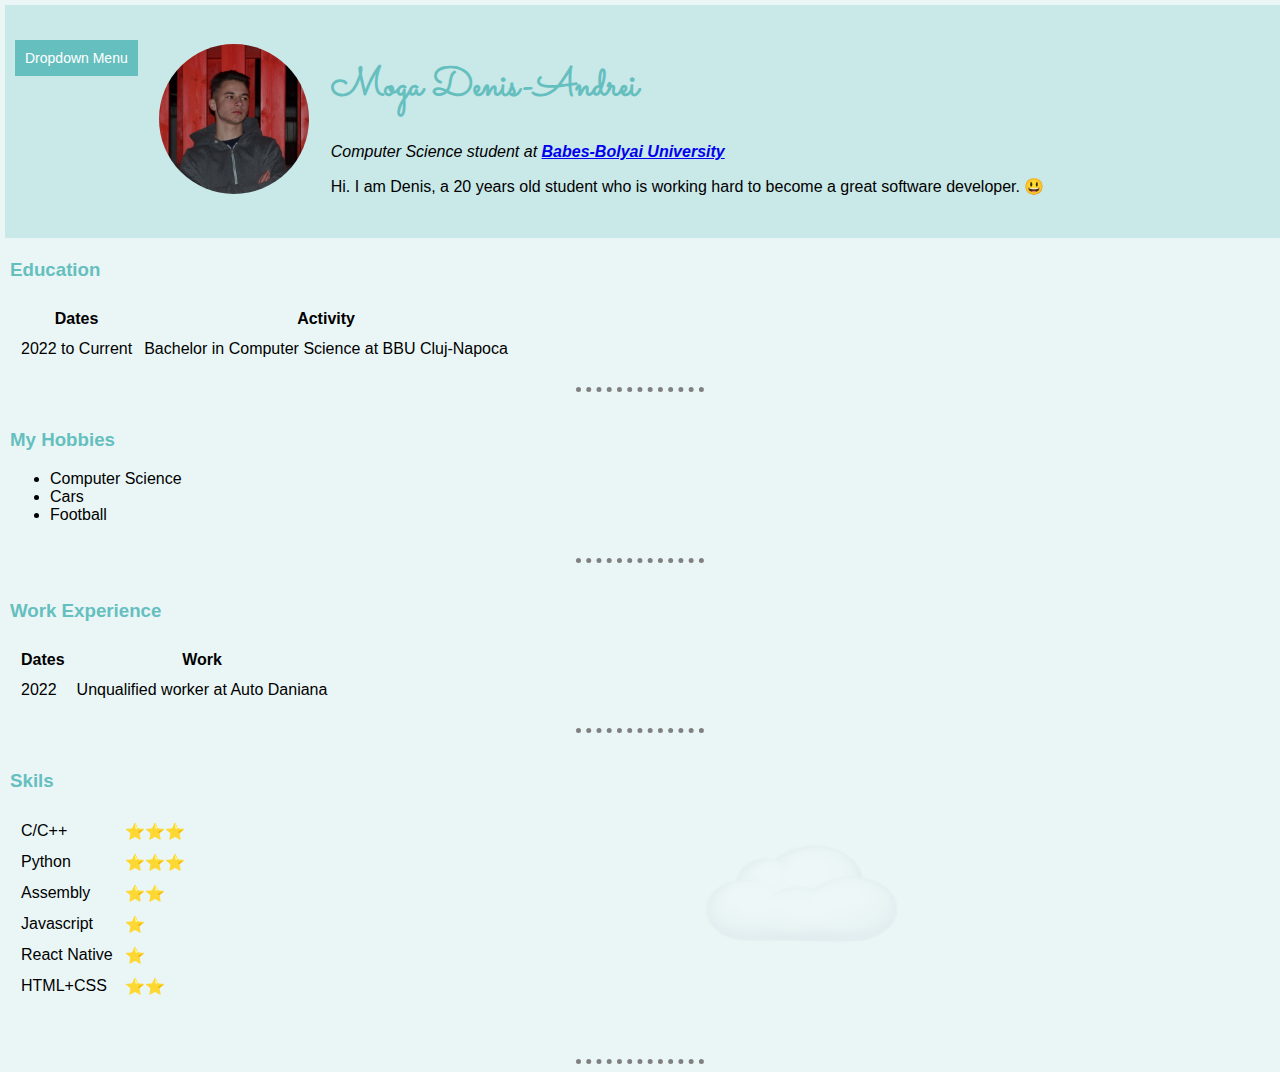
==== source/index.html @ 7c5b7319 "Moved files." ====
<!DOCTYPE html>
<html lang="en">
<head>
    <meta charset="UTF-8">
    <meta http-equiv="X-UA-Compatible" content="IE=edge">
    <meta name="viewport" content="width=device-width, initial-scale=1.0">
    <title>Denis' Personal Site</title>

    <link rel="stylesheet" href="css/styles.css">
    <link rel="icon" href="favicon.ico">

    <link rel="preconnect" href="https://fonts.googleapis.com">
    <link rel="preconnect" href="https://fonts.gstatic.com" crossorigin>
    <link href="https://fonts.googleapis.com/css2?family=Sacramento&display=swap" rel="stylesheet">

</head>
<body onscroll="modifyOpacityWhenScrolling()">
    <script src="javascript/script.js"></script>

    <div class="main-page-header" id="header">
        <div class="dropdown">
            <button class="drop-button">Dropdown Menu</button>
            <div class="dropdown-content">
                <a href="#">About me</a>
                <a href="contact.html">Contact</a>
                <a href="#">Play a game made by me</a>
            </div>
        </div>

        <table cellspacing="20">
        
        <tr>
            <td>
                <img class="profile_pic" src="images/profile_pic.jpeg" height=150px alt="Profile picture">
            </td>
            <td>
                <h1>Moga Denis-Andrei</h1>
                <p><em>Computer Science student at <b><a href="https://www.cs.ubbcluj.ro/en/" target="_blank">Babes-Bolyai University</a></b></em></p>
                <p>Hi. I am Denis, a 20 years old student who is working hard to become a great software developer. 😃</p>
            </td>
        </tr>

        </table>

    </div>

    <div class="first-container container">
        <h3>Education</h3>

        <table class="table" cellspacing="10">
            <thead>
                <tr>
                    <th>Dates</th>
                    <th>Activity</th>
                </tr>
            </thead>
            <tbody>
                <tr>
                    <td>2022 to Current</td>
                    <td>Bachelor in Computer Science at BBU Cluj-Napoca</td>
                </tr>
            </tbody>
        </table>
    </div>

    <hr>

    <div class="container">
        <h3>My Hobbies</h3>

        <ul>
            <li>Computer Science</li>
            <li>Cars</li>
            <li>Football</li>
        </ul>
    </div>

    <hr>

    <div class="container">
        <h3>Work Experience</h3>

        <table class="table" cellspacing="10">
            <thead>
                <tr>
                    <th>Dates</th>
                    <th>Work</th>
                </tr>
            </thead>
            <tbody>
                <tr>
                    <td>2022</td>
                    <td>Unqualified worker at Auto Daniana</td>
                </tr>
            </tbody>
        </table>
    </div>

    <hr>

    <div class="container">

        <div class="inline-container">

            <div class="block-container">
                <h3>Skils</h3>
                <table cellspacing="10">
                    <thead></thead>
                    
                    <tbody>
                        <tr>
                            <td>C/C++</td>
                            <td>⭐⭐⭐</td>
                        </tr>
                        <tr>
                            <td>Python</td>
                            <td>⭐⭐⭐</td>
                        </tr>
                        <tr>
                            <td>Assembly</td>
                            <td>⭐⭐</td>
                        </tr>
                        <tr>
                            <td>Javascript</td>
                            <td>⭐</td>
                        </tr>
                        <tr>
                            <td>React Native</td>
                            <td>⭐</td>
                        </tr>
                        <tr>
                            <td>HTML+CSS</td>
                            <td>⭐⭐</td>
                        </tr>
                    </tbody>
                </table>

            </div>

            <img class="cloud cloud_right" src="images/cloud.png" alt="Cloud image">

        </div>

    </div>

    <hr>
</body>
</html>
---- source/css/styles.css ----
body {
    background-color: #EAF6F6;
    padding: 0;
    margin: 0;
    font-family: verdana, sans-serif;
}

hr {
    border-style: none;
    border-top-style: dotted;
    border-color: grey;
    border-width: 5px;
    width: 10%;
}

h1 {
    color: #66BFBF;
    font-size: 40px;
    font-family: 'Sacramento', cursive;
}

h3 {
    color: #66BFBF;
}

.main-page-header {
    display: flex;
    background-color: #c9e8e8;
    padding: 5px;
    margin: 5px;
    position: fixed;
    width: 100%;
    top: 0px;
}

.contact_page {
    display: flex;
    text-align: center;
    justify-content: space-between;
    padding-left: 30%;
    padding-right: 30%;
    margin-top: 0;
}

.profile_pic {
    border-radius: 100%;
}

.inline-container {
    display: flex;
    justify-content: space-between;
}

.cloud {
    opacity: 15%;
    width: 200px;
    height: 150px;
    animation: pulse1 4s infinite;
}

.cloud_left {
    padding: 25px;
    margin-left: 200px;
}

.cloud_right {
    padding: 70px;
    margin-right: 300px;
    animation-delay: 1s;
}

@keyframes pulse1 {
    0% {
        opacity: 15%;
    }

    50% {
        opacity: 75%;
    }

    100% {
        opacity: 15%;
    }
}

.dropdown {
    position: relative;
    margin-left: 5px;
}

.drop-button {
    background-color: #66BFBF;
    color: white;
    padding: 10px;
    margin-top: 30px;
    font-size: 14px;
    border: none;
}

.dropdown-content {
    display: none;
    position: absolute;
    background-color: #f1f1f1;
    min-width: 120px;
    box-shadow: 0px 8px 16px 0px rgba(0,0,0,0.2);
    z-index: 1;
}

.dropdown-content a {
    color: black;
    padding: 8px 12px;
    text-decoration: none;
    display: block;
}

.dropdown-content a:hover {
    background-color: #ddd;
}

.dropdown:hover .dropdown-content {
    display: block;
}

.dropdown:hover .drop-button {
    background-color:  #66BFF0;
}

.first-container {
    margin-top: 230px;
}

.container {
    padding: 10px;
    border-radius: 5%;
}


.container:hover {
    animation: pulse2 4s infinite;
}

@keyframes pulse2 {
    0% {
        background-color: #EAF6F6;
    }

    50% {
        background-color: #c9e8d0;
    }

    100% {
        background-color: #EAF6F6;
    }
}
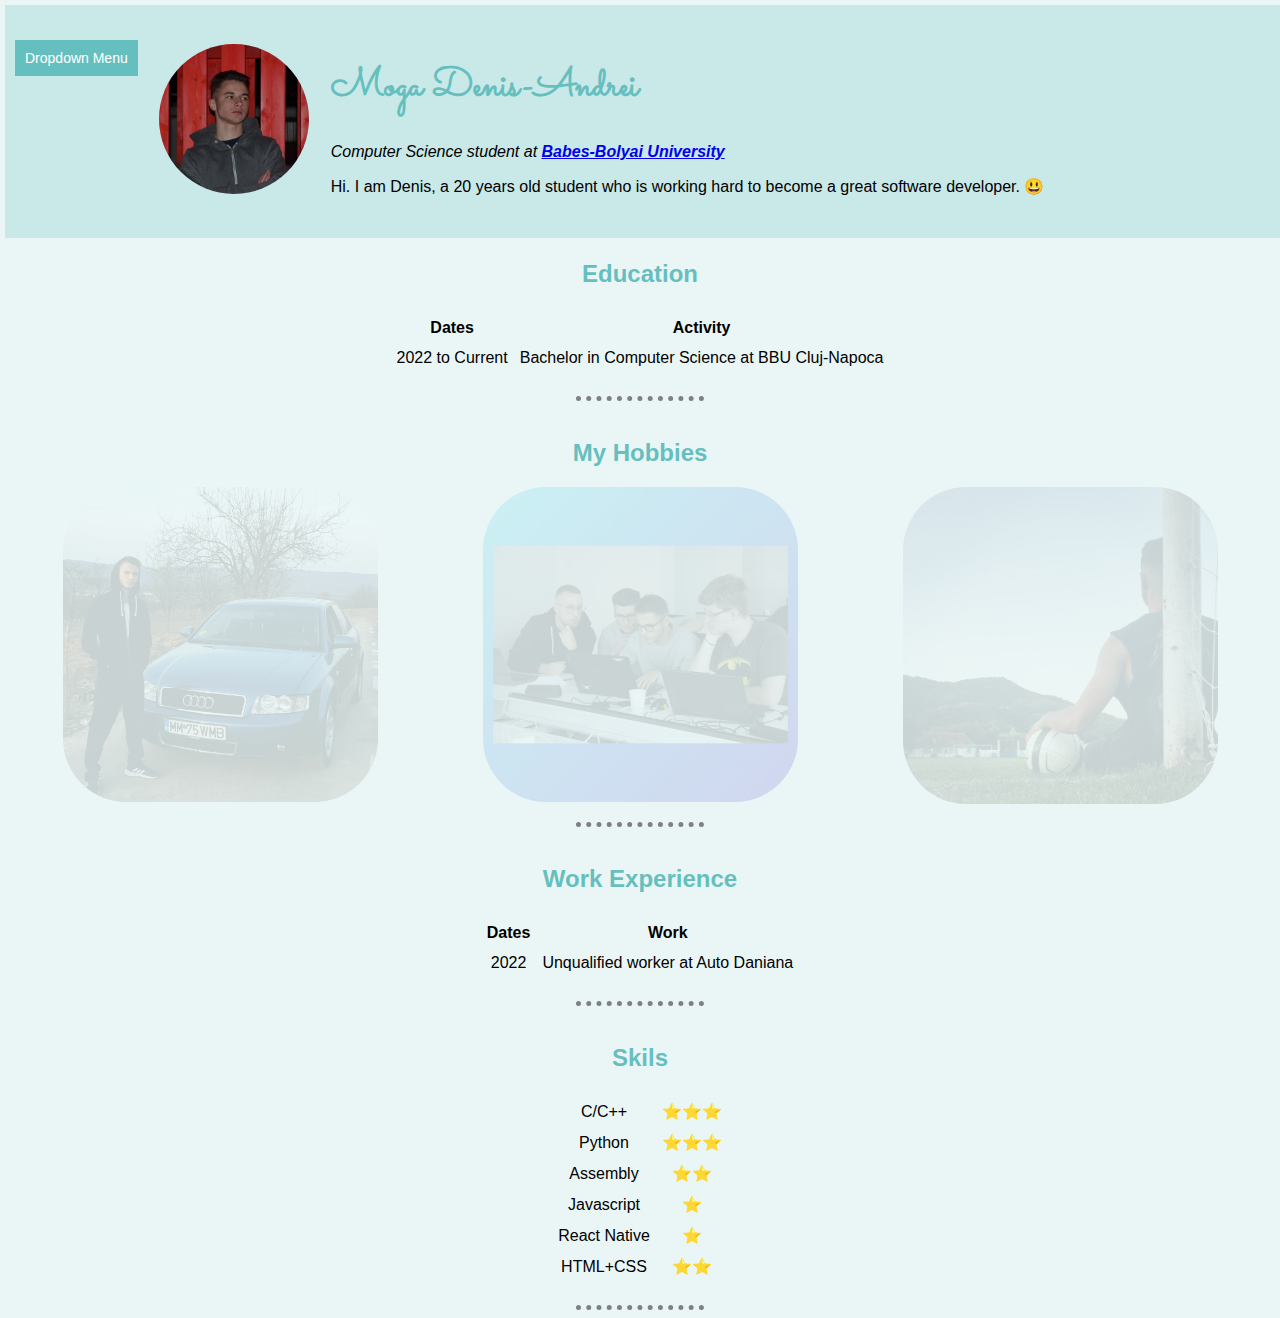
==== commit c0939a92: "Added some animations" ====
--- a/source/index.html
+++ b/source/index.html
@@ -12,16 +12,16 @@
     <link rel="preconnect" href="https://fonts.googleapis.com">
     <link rel="preconnect" href="https://fonts.gstatic.com" crossorigin>
     <link href="https://fonts.googleapis.com/css2?family=Sacramento&display=swap" rel="stylesheet">
+    
+    <script src="script/script.js"></script>
 
 </head>
-<body onscroll="modifyOpacityWhenScrolling()">
-    <script src="javascript/script.js"></script>
-
-    <div class="main-page-header" id="header">
+<body onscroll="modifyHeaderWhenScrolling(); modifyPhotosWhenScrolling()">
+    <div id="header">
         <div class="dropdown">
             <button class="drop-button">Dropdown Menu</button>
             <div class="dropdown-content">
-                <a href="#">About me</a>
+                <a href="index.html">About me</a>
                 <a href="contact.html">Contact</a>
                 <a href="#">Play a game made by me</a>
             </div>
@@ -44,66 +44,75 @@
 
     </div>
 
-    <div class="first-container container">
-        <h3>Education</h3>
+    <div class="container first-container">
+        <div class="center-text">
+            <h2>Education</h2>
 
-        <table class="table" cellspacing="10">
-            <thead>
-                <tr>
-                    <th>Dates</th>
-                    <th>Activity</th>
-                </tr>
-            </thead>
-            <tbody>
-                <tr>
-                    <td>2022 to Current</td>
-                    <td>Bachelor in Computer Science at BBU Cluj-Napoca</td>
-                </tr>
-            </tbody>
-        </table>
+            <table class="table" cellspacing="10">
+                <thead>
+                    <tr>
+                        <th>Dates</th>
+                        <th>Activity</th>
+                    </tr>
+                </thead>
+                <tbody>
+                    <tr>
+                        <td>2022 to Current</td>
+                        <td>Bachelor in Computer Science at BBU Cluj-Napoca</td>
+                    </tr>
+                </tbody>
+            </table>
+        </div>
     </div>
 
     <hr>
 
     <div class="container">
-        <h3>My Hobbies</h3>
+        <div class="center-text">
+            <h2>My Hobbies</h2>
+            
+            <div class="hobbies-photos">
+                <img id="car-photo" class="hobby-photo" src="images/car.jpg" alt="Car photo">
 
-        <ul>
-            <li>Computer Science</li>
-            <li>Cars</li>
-            <li>Football</li>
-        </ul>
+                <img id="coding-photo" class="hobby-photo" src="images/coding.jpeg" alt="Coding photo">
+                
+                <img id="football-photo" class="hobby-photo" src="images/football.jpg" alt="Football photo">
+            </div>  
+
+        </div>
     </div>
 
     <hr>
 
     <div class="container">
-        <h3>Work Experience</h3>
+        <div class="center-text">
+            <h2>Work Experience</h2>
 
-        <table class="table" cellspacing="10">
-            <thead>
-                <tr>
-                    <th>Dates</th>
-                    <th>Work</th>
-                </tr>
-            </thead>
-            <tbody>
-                <tr>
-                    <td>2022</td>
-                    <td>Unqualified worker at Auto Daniana</td>
-                </tr>
-            </tbody>
-        </table>
+            <table class="table" cellspacing="10">
+                <thead>
+                    <tr>
+                        <th>Dates</th>
+                        <th>Work</th>
+                    </tr>
+                </thead>
+                <tbody>
+                    <tr>
+                        <td>2022</td>
+                        <td>Unqualified worker at Auto Daniana</td>
+                    </tr>
+                </tbody>
+            </table>
+        </div>
     </div>
 
     <hr>
 
     <div class="container">
 
-        <div class="inline-container">
+        <div class="center-text">
 
             <div class="block-container">
-                <h3>Skils</h3>
+                <h2>Skils</h2>
                 <table cellspacing="10">
                     <thead></thead>
                     
@@ -137,8 +146,6 @@
 
             </div>
 
-            <img class="cloud cloud_right" src="images/cloud.png" alt="Cloud image">
-
         </div>
 
     </div>
--- a/source/css/styles.css
+++ b/source/css/styles.css
@@ -19,11 +19,12 @@
     font-family: 'Sacramento', cursive;
 }
 
-h3 {
+h2, h3 {
     color: #66BFBF;
 }
 
-.main-page-header {
+
+#header {
     display: flex;
     background-color: #c9e8e8;
     padding: 5px;
@@ -34,12 +35,25 @@
 }
 
 .contact_page {
+    margin-top: 250px;
     display: flex;
     text-align: center;
     justify-content: space-between;
     padding-left: 30%;
     padding-right: 30%;
-    margin-top: 0;
+}
+
+.hobby-photo {
+    border-radius: 20%;
+    width: 25%;
+    height: 25%;
+    display: inline-block;
+    opacity: 15%;
+}
+
+.hobbies-photos {
+    display: flex;
+    justify-content: space-around; 
 }
 
 .profile_pic {
@@ -132,9 +146,14 @@
 .container {
     padding: 10px;
     border-radius: 5%;
+    display: flex;
+    justify-content: center;
 }
 
-
+.center-text {
+    text-align: center;
+}
+ 
 .container:hover {
     animation: pulse2 4s infinite;
 }
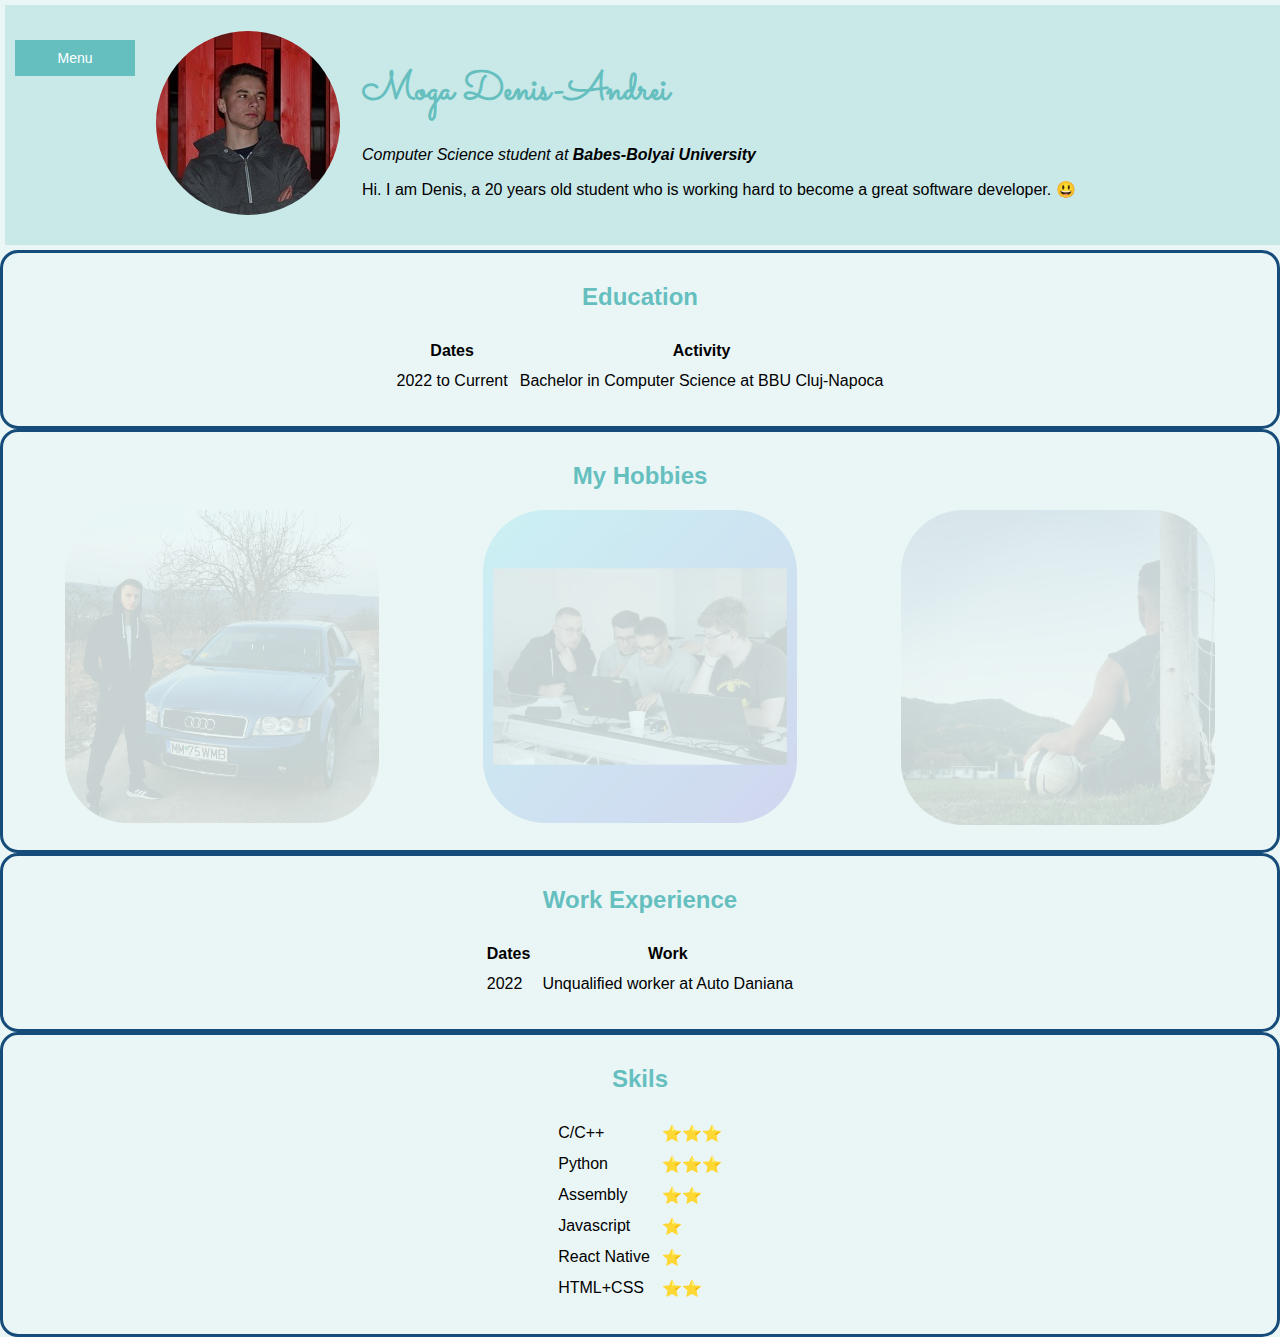
==== commit 236dcf6f: "Some work done" ====
--- a/source/index.html
+++ b/source/index.html
@@ -12,18 +12,16 @@
     <link rel="preconnect" href="https://fonts.googleapis.com">
     <link rel="preconnect" href="https://fonts.gstatic.com" crossorigin>
     <link href="https://fonts.googleapis.com/css2?family=Sacramento&display=swap" rel="stylesheet">
-    
-    <script src="script/script.js"></script>
 
 </head>
 <body onscroll="modifyHeaderWhenScrolling(); modifyPhotosWhenScrolling()">
     <div id="header">
         <div class="dropdown">
-            <button class="drop-button">Dropdown Menu</button>
+            <button class="drop-button">Menu</button>
             <div class="dropdown-content">
                 <a href="index.html">About me</a>
                 <a href="contact.html">Contact</a>
-                <a href="#">Play a game made by me</a>
+                <a href="projects.html">My projects</a>
             </div>
         </div>
 
@@ -31,7 +29,7 @@
         
         <tr>
             <td>
-                <img class="profile_pic" src="images/profile_pic.jpeg" height=150px alt="Profile picture">
+                <img class="profile_pic" src="images/profile_pic.jpeg" alt="Profile picture">
             </td>
             <td>
                 <h1>Moga Denis-Andrei</h1>
@@ -44,112 +42,101 @@
 
     </div>
 
-    <div class="container first-container">
-        <div class="center-text">
-            <h2>Education</h2>
+    <div class="container">
+        <h2>Education</h2>
 
-            <table class="table" cellspacing="10">
-                <thead>
-                    <tr>
-                        <th>Dates</th>
-                        <th>Activity</th>
-                    </tr>
-                </thead>
-                <tbody>
-                    <tr>
-                        <td>2022 to Current</td>
-                        <td>Bachelor in Computer Science at BBU Cluj-Napoca</td>
-                    </tr>
-                </tbody>
-            </table>
-        </div>
+        <table class="table" cellspacing="10">
+            <thead>
+                <tr>
+                    <th>Dates</th>
+                    <th>Activity</th>
+                </tr>
+            </thead>
+            <tbody>
+                <tr>
+                    <td>2022 to Current</td>
+                    <td>Bachelor in Computer Science at BBU Cluj-Napoca</td>
+                </tr>
+            </tbody>
+        </table>
     </div>
-
-    <hr>
-
-    <div class="container">
-        <div class="center-text">
-            <h2>My Hobbies</h2>
-            
-            <div class="hobbies-photos">
-                <img id="car-photo" class="hobby-photo" src="images/car.jpg" alt="Car photo">
-
-                <img id="coding-photo" class="hobby-photo" src="images/coding.jpeg" alt="Coding photo">
-                
-                <img id="football-photo" class="hobby-photo" src="images/football.jpg" alt="Football photo">
-            </div>  
-
-        </div>
-    </div>
-
-    <hr>
-
-    <div class="container">
-        <div class="center-text">
-            <h2>Work Experience</h2>
-
-            <table class="table" cellspacing="10">
-                <thead>
-                    <tr>
-                        <th>Dates</th>
-                        <th>Work</th>
-                    </tr>
-                </thead>
-                <tbody>
-                    <tr>
-                        <td>2022</td>
-                        <td>Unqualified worker at Auto Daniana</td>
-                    </tr>
-                </tbody>
-            </table>
-        </div>
-    </div>
-
-    <hr>
+<!-- 
+    <hr> -->
 
     <div class="container">
 
-        <div class="center-text">
+        <h2>My Hobbies</h2>
+        
+        <div class="hobbies-photos">
+            <img id="car-photo" class="hobby-photo" src="images/car.jpg" alt="Car photo">
 
-            <div class="block-container">
-                <h2>Skils</h2>
-                <table cellspacing="10">
-                    <thead></thead>
-                    
-                    <tbody>
-                        <tr>
-                            <td>C/C++</td>
-                            <td>⭐⭐⭐</td>
-                        </tr>
-                        <tr>
-                            <td>Python</td>
-                            <td>⭐⭐⭐</td>
-                        </tr>
-                        <tr>
-                            <td>Assembly</td>
-                            <td>⭐⭐</td>
-                        </tr>
-                        <tr>
-                            <td>Javascript</td>
-                            <td>⭐</td>
-                        </tr>
-                        <tr>
-                            <td>React Native</td>
-                            <td>⭐</td>
-                        </tr>
-                        <tr>
-                            <td>HTML+CSS</td>
-                            <td>⭐⭐</td>
-                        </tr>
-                    </tbody>
-                </table>
-
-            </div>
+            <img id="coding-photo" class="hobby-photo" src="images/coding.jpeg" alt="Coding photo">
+            
+            <img id="football-photo" class="hobby-photo" src="images/football.jpg" alt="Football photo">
+        </div>  
 
         </div>
 
+    <!-- <hr> -->
+
+    <div class="container">
+        <h2>Work Experience</h2>
+
+        <table class="table" cellspacing="10">
+            <thead>
+                <tr>
+                    <th>Dates</th>
+                    <th>Work</th>
+                </tr>
+            </thead>
+            <tbody>
+                <tr>
+                    <td>2022</td>
+                    <td>Unqualified worker at Auto Daniana</td>
+                </tr>
+            </tbody>
+        </table>
     </div>
 
-    <hr>
+    <!-- <hr> -->
+
+    <div class="container">
+        <h2>Skils</h2>
+        <table cellspacing="10">
+            <thead></thead>
+            
+            <tbody>
+                <tr>
+                    <td>C/C++</td>
+                    <td>⭐⭐⭐</td>
+                </tr>
+                <tr>
+                    <td>Python</td>
+                    <td>⭐⭐⭐</td>
+                </tr>
+                <tr>
+                    <td>Assembly</td>
+                    <td>⭐⭐</td>
+                </tr>
+                <tr>
+                    <td>Javascript</td>
+                    <td>⭐</td>
+                </tr>
+                <tr>
+                    <td>React Native</td>
+                    <td>⭐</td>
+                </tr>
+                <tr>
+                    <td>HTML+CSS</td>
+                    <td>⭐⭐</td>
+                </tr>
+            </tbody>
+        </table>
+
+    </div>
+
+    <!-- <hr> -->
+
+    <script src="script/script.js"></script>
 </body>
 </html>--- a/source/css/styles.css
+++ b/source/css/styles.css
@@ -1,5 +1,9 @@
+/* TAG SELECTORS */
+
 body {
     background-color: #EAF6F6;
+    position: relative;
+    top: 250px;
     padding: 0;
     margin: 0;
     font-family: verdana, sans-serif;
@@ -23,6 +27,28 @@
     color: #66BFBF;
 }
 
+textarea {
+    resize: none;
+}
+
+input[type=button] {
+    border-radius: 10%;
+    width: 60px;
+    background-color: white;
+}
+
+input[type=button]:hover {
+    cursor: pointer; 
+    background-color: #c9c9c7;
+    transition: 0.4s ease;
+}
+
+a, a:visited {
+    color: inherit;
+    text-decoration: none;
+}
+
+/* ID SELECTORS */
 
 #header {
     display: flex;
@@ -34,11 +60,35 @@
     top: 0px;
 }
 
+/* CLASS SELECTORS */ 
+
+.container {
+    padding: 10px;
+    padding-bottom: 25px;
+    border-radius: 18px;
+    display: flex;
+    flex-direction: column;
+    align-items: center;
+    border-width: 3px;
+    border-color: #154c79;
+    border-style: solid;
+}
+
+.container:hover {
+    animation: pulse2 4s infinite;
+}
+
+.social-icon {
+    width: 6%;
+    position: relative;
+    top: 3px
+}
+
 .contact_page {
-    margin-top: 250px;
     display: flex;
     text-align: center;
-    justify-content: space-between;
+    justify-content: center;
+    padding-top: 20px;
     padding-left: 30%;
     padding-right: 30%;
 }
@@ -47,7 +97,6 @@
     border-radius: 20%;
     width: 25%;
     height: 25%;
-    display: inline-block;
     opacity: 15%;
 }
 
@@ -58,43 +107,8 @@
 
 .profile_pic {
     border-radius: 100%;
-}
-
-.inline-container {
-    display: flex;
-    justify-content: space-between;
-}
-
-.cloud {
-    opacity: 15%;
-    width: 200px;
-    height: 150px;
-    animation: pulse1 4s infinite;
-}
-
-.cloud_left {
-    padding: 25px;
-    margin-left: 200px;
-}
-
-.cloud_right {
-    padding: 70px;
-    margin-right: 300px;
-    animation-delay: 1s;
-}
-
-@keyframes pulse1 {
-    0% {
-        opacity: 15%;
-    }
-
-    50% {
-        opacity: 75%;
-    }
-
-    100% {
-        opacity: 15%;
-    }
+    /* width: 100%;
+    height: auto; */
 }
 
 .dropdown {
@@ -104,6 +118,7 @@
 
 .drop-button {
     background-color: #66BFBF;
+    width: 120px;
     color: white;
     padding: 10px;
     margin-top: 30px;
@@ -129,6 +144,7 @@
 
 .dropdown-content a:hover {
     background-color: #ddd;
+    transition: 0.4s ease;
 }
 
 .dropdown:hover .dropdown-content {
@@ -137,25 +153,7 @@
 
 .dropdown:hover .drop-button {
     background-color:  #66BFF0;
-}
-
-.first-container {
-    margin-top: 230px;
-}
-
-.container {
-    padding: 10px;
-    border-radius: 5%;
-    display: flex;
-    justify-content: center;
-}
-
-.center-text {
-    text-align: center;
-}
- 
-.container:hover {
-    animation: pulse2 4s infinite;
+    transition: 0.4s ease;
 }
 
 @keyframes pulse2 {
@@ -170,4 +168,18 @@
     100% {
         background-color: #EAF6F6;
     }
+}
+
+@keyframes pulse1 {
+    0% {
+        opacity: 15%;
+    }
+
+    50% {
+        opacity: 75%;
+    }
+
+    100% {
+        opacity: 15%;
+    }
 }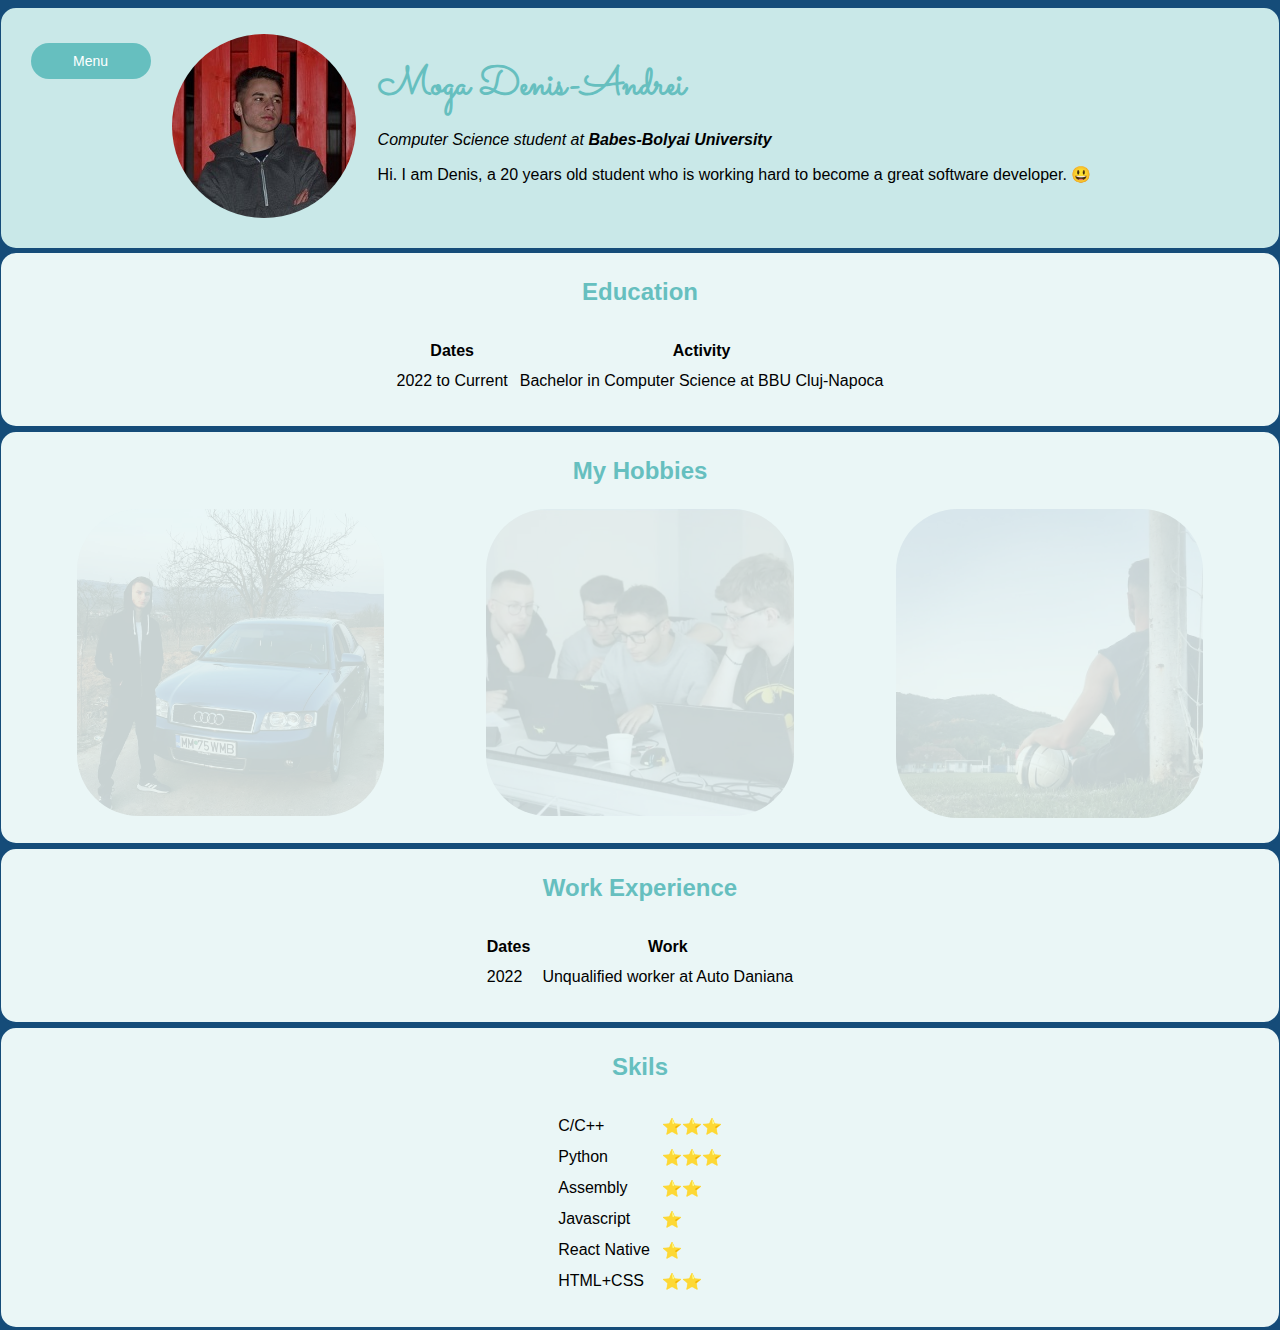
==== commit b05ea088: "A little bit of work bruh" ====
--- a/source/index.html
+++ b/source/index.html
@@ -20,8 +20,8 @@
             <button class="drop-button">Menu</button>
             <div class="dropdown-content">
                 <a href="index.html">About me</a>
+                <a href="projects.html">My projects</a>
                 <a href="contact.html">Contact</a>
-                <a href="projects.html">My projects</a>
             </div>
         </div>
 
--- a/source/css/styles.css
+++ b/source/css/styles.css
@@ -1,7 +1,11 @@
 /* TAG SELECTORS */
 
 body {
-    background-color: #EAF6F6;
+    background-color: #154c79;
+    display: flex;
+    flex-direction: column;
+    justify-content: center;
+    align-items: center;
     position: relative;
     top: 250px;
     padding: 0;
@@ -21,10 +25,16 @@
     color: #66BFBF;
     font-size: 40px;
     font-family: 'Sacramento', cursive;
+    padding: 0;
+    margin: 0;
 }
 
 h2, h3 {
     color: #66BFBF;
+    padding: 0;
+    margin: 0;
+    margin-bottom: 2%;
+    
 }
 
 textarea {
@@ -52,26 +62,54 @@
 
 #header {
     display: flex;
+    justify-content: flex-start;
     background-color: #c9e8e8;
-    padding: 5px;
+    padding-left: 25px;
+    padding-right: 25px;
+    padding-top: 5px;
+    padding-bottom: 5px;
     margin: 5px;
     position: fixed;
-    width: 100%;
+    width: 96%;
+    border-color: #154c79;
+    border-style: solid;
+    border-width: 3px;
     top: 0px;
+    border-radius: 18px;
+}
+
+#car-photo:hover {
+    width: 26%;
+    height: 26%;
+    transition: 0.4s ease;
+}
+
+#coding-photo:hover {
+    width: 26%;
+    height: 26%;
+    transition: 0.4s ease;
+}
+
+#football-photo:hover {
+    width: 26%;
+    height: 26%;
+    transition: 0.4s ease;
 }
 
 /* CLASS SELECTORS */ 
 
 .container {
-    padding: 10px;
-    padding-bottom: 25px;
+    padding: 25px;
+    /* padding-bottom: 25px; */
     border-radius: 18px;
     display: flex;
     flex-direction: column;
     align-items: center;
     border-width: 3px;
+    width: 96%;
     border-color: #154c79;
     border-style: solid;
+    background-color: #EAF6F6;
 }
 
 .container:hover {
@@ -88,9 +126,36 @@
     display: flex;
     text-align: center;
     justify-content: center;
-    padding-top: 20px;
     padding-left: 30%;
     padding-right: 30%;
+}
+
+.project {
+    width: 95%;
+    display: flex;
+    align-items: center;
+    justify-content: space-around;
+    text-align: center;
+    padding-right: 5%;
+}
+
+.project-image {
+    position: relative;
+    right: 5%;
+    width: 30%;
+    margin-left: 5%;
+    margin-right: 5%;
+    height: auto;
+    border-color: black;
+    border-style: solid;
+    border-radius: 18px;
+    transition: 0.4s ease;
+}
+
+.project-image:hover {
+    width: 32%;
+    right: 6%;
+    transition: 0.4s ease;
 }
 
 .hobby-photo {
@@ -98,6 +163,7 @@
     width: 25%;
     height: 25%;
     opacity: 15%;
+    transition: 0.4s ease;
 }
 
 .hobbies-photos {
@@ -117,6 +183,7 @@
 }
 
 .drop-button {
+    border-radius: 18px;
     background-color: #66BFBF;
     width: 120px;
     color: white;
@@ -127,6 +194,7 @@
 }
 
 .dropdown-content {
+    border-radius: 18px;
     display: none;
     position: absolute;
     background-color: #f1f1f1;
@@ -136,6 +204,7 @@
 }
 
 .dropdown-content a {
+    border-radius: 18px;
     color: black;
     padding: 8px 12px;
     text-decoration: none;
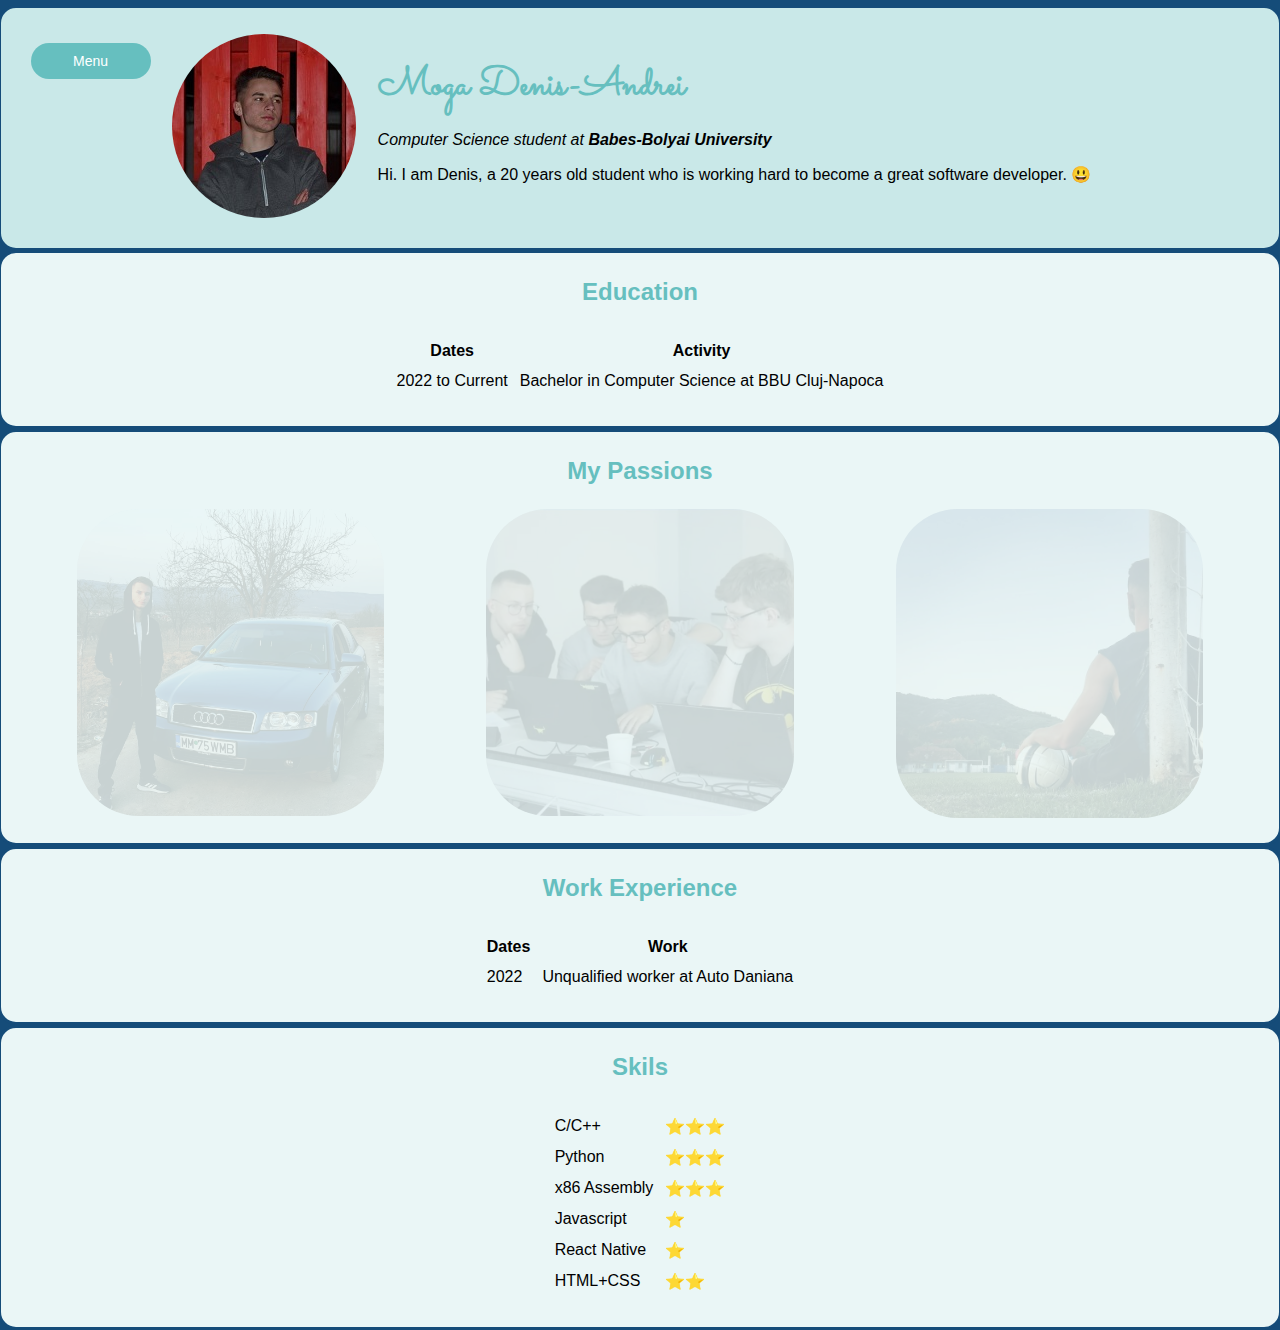
==== commit 2a467108: "Got some more work done" ====
--- a/source/index.html
+++ b/source/index.html
@@ -65,7 +65,7 @@
 
     <div class="container">
 
-        <h2>My Hobbies</h2>
+        <h2>My Passions</h2>
         
         <div class="hobbies-photos">
             <img id="car-photo" class="hobby-photo" src="images/car.jpg" alt="Car photo">
@@ -115,8 +115,8 @@
                     <td>⭐⭐⭐</td>
                 </tr>
                 <tr>
-                    <td>Assembly</td>
-                    <td>⭐⭐</td>
+                    <td>x86 Assembly</td>
+                    <td>⭐⭐⭐</td>
                 </tr>
                 <tr>
                     <td>Javascript</td>
--- a/source/css/styles.css
+++ b/source/css/styles.css
@@ -11,6 +11,10 @@
     padding: 0;
     margin: 0;
     font-family: verdana, sans-serif;
+}
+
+li {
+    margin: 8px;
 }
 
 hr {
@@ -39,18 +43,33 @@
 
 textarea {
     resize: none;
+    border-radius: 18px;
+    border-style: solid;
+    border-color: #154c79;
+    border-width: 3px;
+    padding: 10px;
+    margin: 5px;
 }
 
 input[type=button] {
-    border-radius: 10%;
+    border-radius: 18px;
     width: 60px;
     background-color: white;
 }
 
 input[type=button]:hover {
     cursor: pointer; 
-    background-color: #c9c9c7;
-    transition: 0.4s ease;
+    background-color: #c9e8e8;
+    transition: 0.4s ease;
+}
+
+input[type=text], input[type=email] {
+    border-radius: 18px;
+    border-style: solid;
+    border-color: #154c79;
+    border-width: 3px;
+    padding: 5px;
+    margin: 2px;
 }
 
 a, a:visited {
@@ -78,56 +97,53 @@
     border-radius: 18px;
 }
 
-#car-photo:hover {
-    width: 26%;
-    height: 26%;
-    transition: 0.4s ease;
-}
-
-#coding-photo:hover {
-    width: 26%;
-    height: 26%;
-    transition: 0.4s ease;
-}
-
-#football-photo:hover {
-    width: 26%;
-    height: 26%;
-    transition: 0.4s ease;
-}
-
 /* CLASS SELECTORS */ 
 
 .container {
     padding: 25px;
-    /* padding-bottom: 25px; */
     border-radius: 18px;
     display: flex;
     flex-direction: column;
     align-items: center;
     border-width: 3px;
     width: 96%;
+    height: auto;
     border-color: #154c79;
     border-style: solid;
     background-color: #EAF6F6;
 }
 
 .container:hover {
-    animation: pulse2 4s infinite;
+    animation: pulse 4s infinite;
+}
+
+.container:hover .project-image {
+    width: 32%;
+    right: 6%;
+    transition: 0.4s ease;
+}
+
+.container:hover .hobby-photo {
+    bottom: 10%;
+    width: 27%;
+    height: 27%;
+    transition: 0.4s ease;
 }
 
 .social-icon {
-    width: 6%;
-    position: relative;
-    top: 3px
-}
-
-.contact_page {
-    display: flex;
+    width: 20px;
+    padding-right: 5px;
+    position: relative;
+    top: 3px;
+    border-radius: 5px;
+}
+
+.contact-page {
+    display: flex;
+    width: 90%;
+    justify-content: space-evenly;
+    align-items: center;
     text-align: center;
-    justify-content: center;
-    padding-left: 30%;
-    padding-right: 30%;
 }
 
 .project {
@@ -152,12 +168,6 @@
     transition: 0.4s ease;
 }
 
-.project-image:hover {
-    width: 32%;
-    right: 6%;
-    transition: 0.4s ease;
-}
-
 .hobby-photo {
     border-radius: 20%;
     width: 25%;
@@ -173,8 +183,6 @@
 
 .profile_pic {
     border-radius: 100%;
-    /* width: 100%;
-    height: auto; */
 }
 
 .dropdown {
@@ -225,7 +233,7 @@
     transition: 0.4s ease;
 }
 
-@keyframes pulse2 {
+@keyframes pulse {
     0% {
         background-color: #EAF6F6;
     }
@@ -237,18 +245,4 @@
     100% {
         background-color: #EAF6F6;
     }
-}
-
-@keyframes pulse1 {
-    0% {
-        opacity: 15%;
-    }
-
-    50% {
-        opacity: 75%;
-    }
-
-    100% {
-        opacity: 15%;
-    }
 }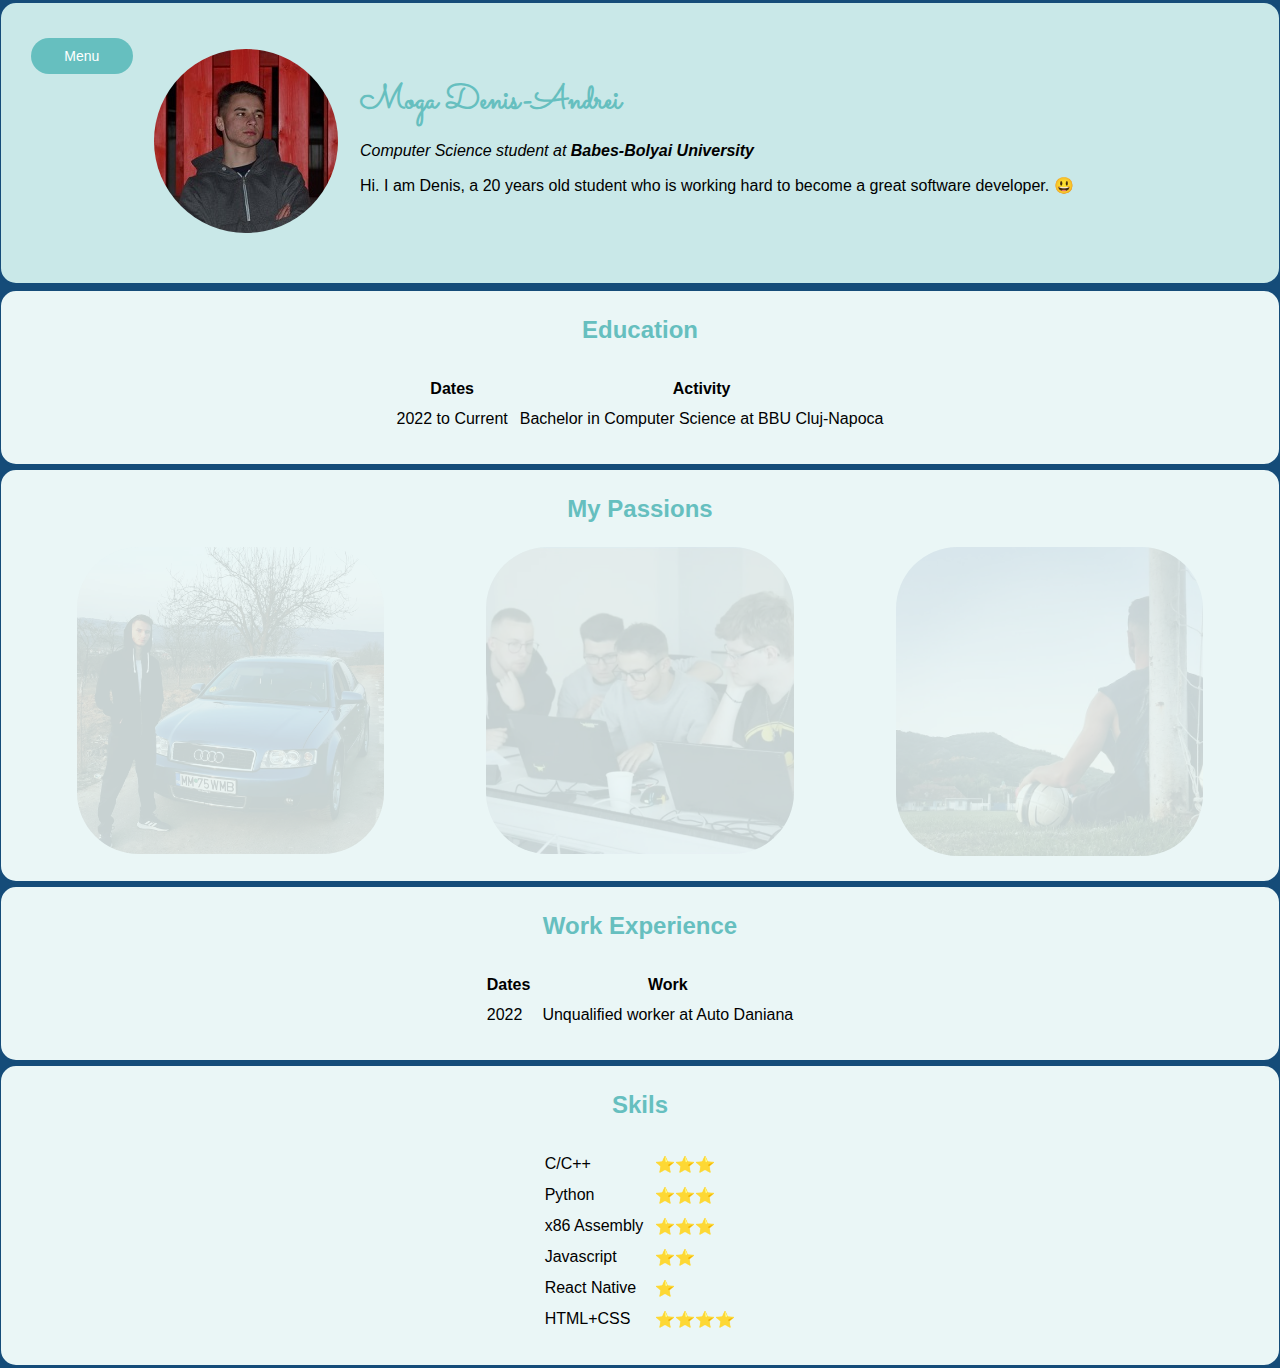
==== commit d4dc2768: "yeah buddy" ====
--- a/source/index.html
+++ b/source/index.html
@@ -29,7 +29,7 @@
         
         <tr>
             <td>
-                <img class="profile_pic" src="images/profile_pic.jpeg" alt="Profile picture">
+                <img id="profile-image" src="images/profile_pic.jpeg" alt="Profile picture">
             </td>
             <td>
                 <h1>Moga Denis-Andrei</h1>
@@ -120,7 +120,7 @@
                 </tr>
                 <tr>
                     <td>Javascript</td>
-                    <td>⭐</td>
+                    <td>⭐⭐</td>
                 </tr>
                 <tr>
                     <td>React Native</td>
@@ -128,7 +128,7 @@
                 </tr>
                 <tr>
                     <td>HTML+CSS</td>
-                    <td>⭐⭐</td>
+                    <td>⭐⭐⭐⭐</td>
                 </tr>
             </tbody>
         </table>
--- a/source/css/styles.css
+++ b/source/css/styles.css
@@ -7,7 +7,7 @@
     justify-content: center;
     align-items: center;
     position: relative;
-    top: 250px;
+    top: 0;
     padding: 0;
     margin: 0;
     font-family: verdana, sans-serif;
@@ -27,7 +27,7 @@
 
 h1 {
     color: #66BFBF;
-    font-size: 40px;
+    font-size: 34px;
     font-family: 'Sacramento', cursive;
     padding: 0;
     margin: 0;
@@ -55,6 +55,9 @@
     border-radius: 18px;
     width: 60px;
     background-color: white;
+    font-family: verdana, sans-serif;
+    font-weight: bold;
+    font-size: 12px;
 }
 
 input[type=button]:hover {
@@ -75,6 +78,7 @@
 a, a:visited {
     color: inherit;
     text-decoration: none;
+
 }
 
 /* ID SELECTORS */
@@ -87,14 +91,19 @@
     padding-right: 25px;
     padding-top: 5px;
     padding-bottom: 5px;
-    margin: 5px;
     position: fixed;
     width: 96%;
+    min-height: 30vh;
     border-color: #154c79;
     border-style: solid;
     border-width: 3px;
     top: 0px;
     border-radius: 18px;
+}
+
+#profile-image {
+    border-radius: 100%;
+    max-width: 30vw;
 }
 
 /* CLASS SELECTORS */ 
@@ -111,31 +120,33 @@
     border-color: #154c79;
     border-style: solid;
     background-color: #EAF6F6;
+    transition: 0.6s ease;
 }
 
 .container:hover {
-    animation: pulse 4s infinite;
+    background-color: #c9e8d0;
+    transition: 0.6s ease;
 }
 
 .container:hover .project-image {
     width: 32%;
     right: 6%;
-    transition: 0.4s ease;
+    transition: 0.6s ease;
 }
 
 .container:hover .hobby-photo {
     bottom: 10%;
     width: 27%;
     height: 27%;
-    transition: 0.4s ease;
+    transition: 0.6s ease;
 }
 
 .social-icon {
     width: 20px;
-    padding-right: 5px;
+    border-radius: 5px;
+    margin-right: 5px;
     position: relative;
     top: 3px;
-    border-radius: 5px;
 }
 
 .contact-page {
@@ -159,13 +170,13 @@
     position: relative;
     right: 5%;
     width: 30%;
+    height: auto;
     margin-left: 5%;
     margin-right: 5%;
-    height: auto;
     border-color: black;
     border-style: solid;
     border-radius: 18px;
-    transition: 0.4s ease;
+    transition: 0.6s ease;
 }
 
 .hobby-photo {
@@ -173,7 +184,7 @@
     width: 25%;
     height: 25%;
     opacity: 15%;
-    transition: 0.4s ease;
+    transition: 0.6s ease;
 }
 
 .hobbies-photos {
@@ -181,9 +192,7 @@
     justify-content: space-around; 
 }
 
-.profile_pic {
-    border-radius: 100%;
-}
+/* Drop-down menu */
 
 .dropdown {
     position: relative;
@@ -193,7 +202,7 @@
 .drop-button {
     border-radius: 18px;
     background-color: #66BFBF;
-    width: 120px;
+    min-width: 8vw;
     color: white;
     padding: 10px;
     margin-top: 30px;
@@ -206,7 +215,7 @@
     display: none;
     position: absolute;
     background-color: #f1f1f1;
-    min-width: 120px;
+    min-width: 8vw;
     box-shadow: 0px 8px 16px 0px rgba(0,0,0,0.2);
     z-index: 1;
 }
@@ -232,17 +241,3 @@
     background-color:  #66BFF0;
     transition: 0.4s ease;
 }
-
-@keyframes pulse {
-    0% {
-        background-color: #EAF6F6;
-    }
-
-    50% {
-        background-color: #c9e8d0;
-    }
-
-    100% {
-        background-color: #EAF6F6;
-    }
-}